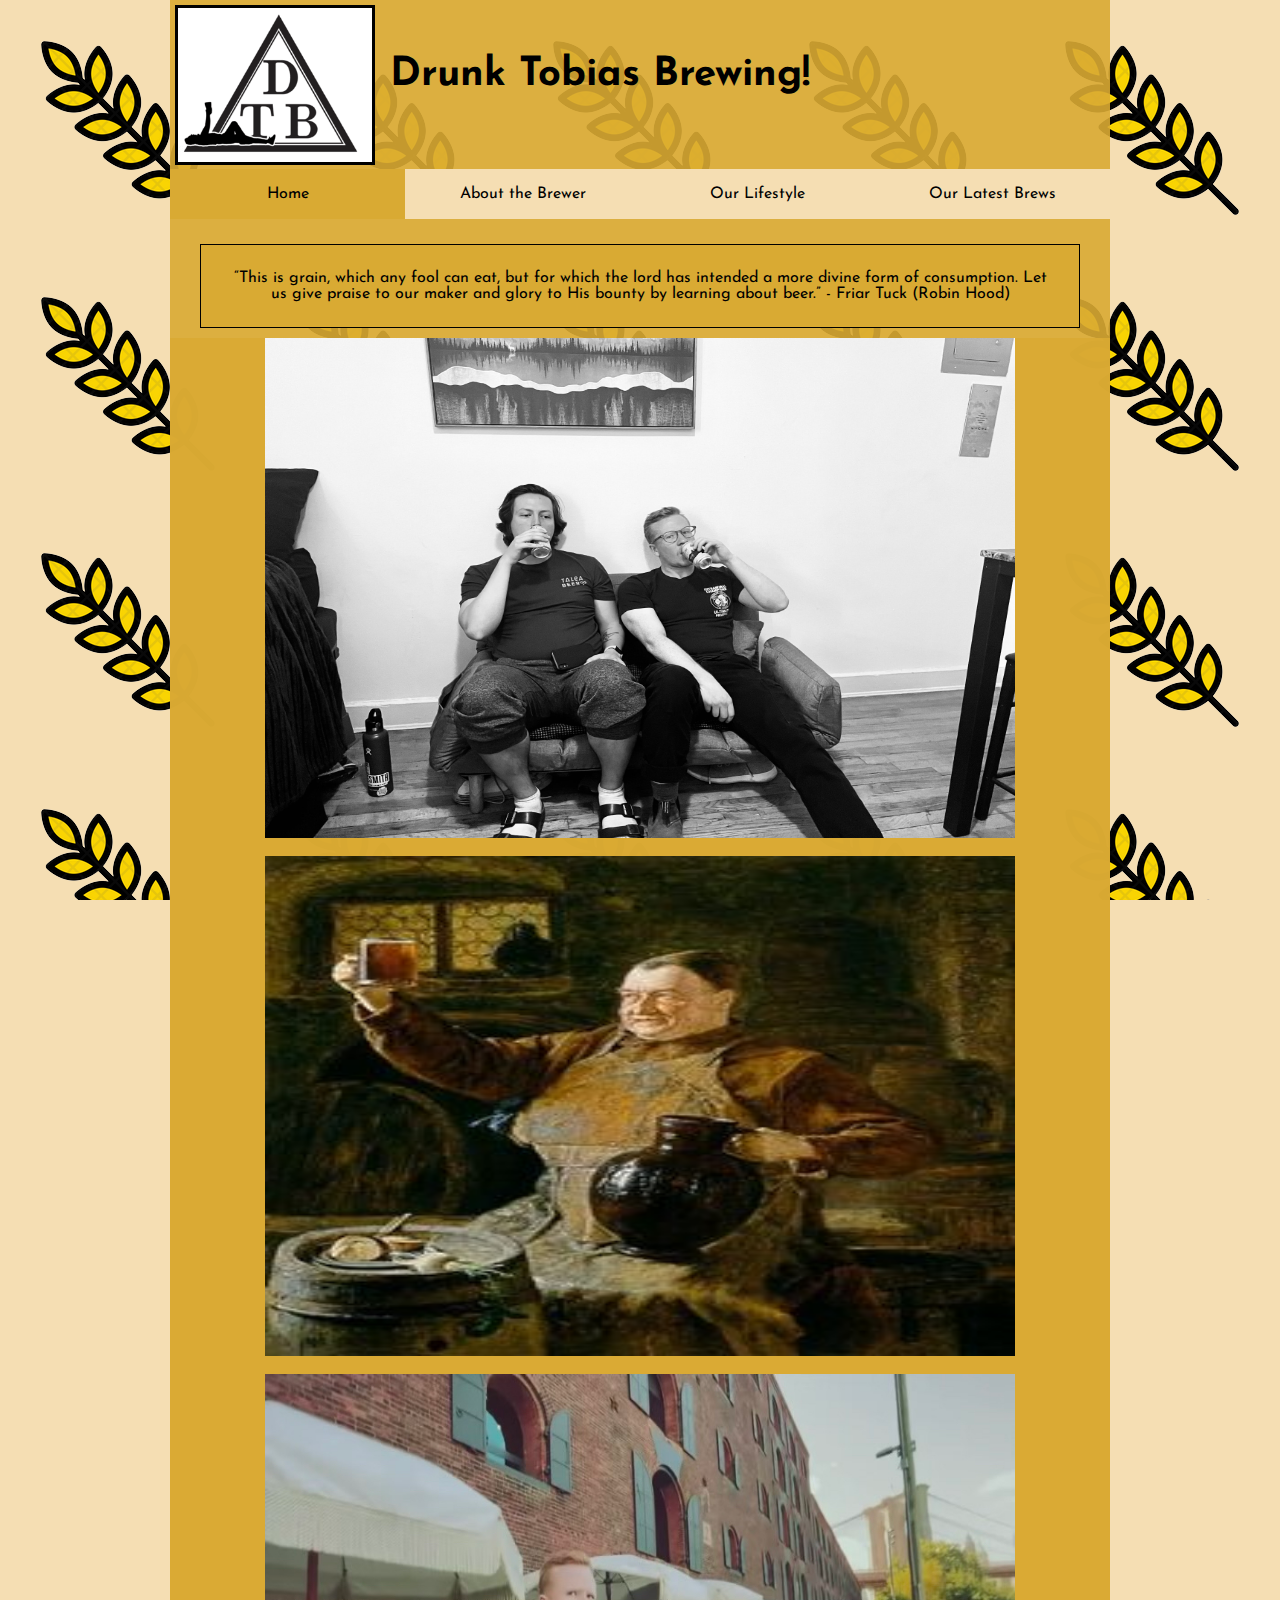
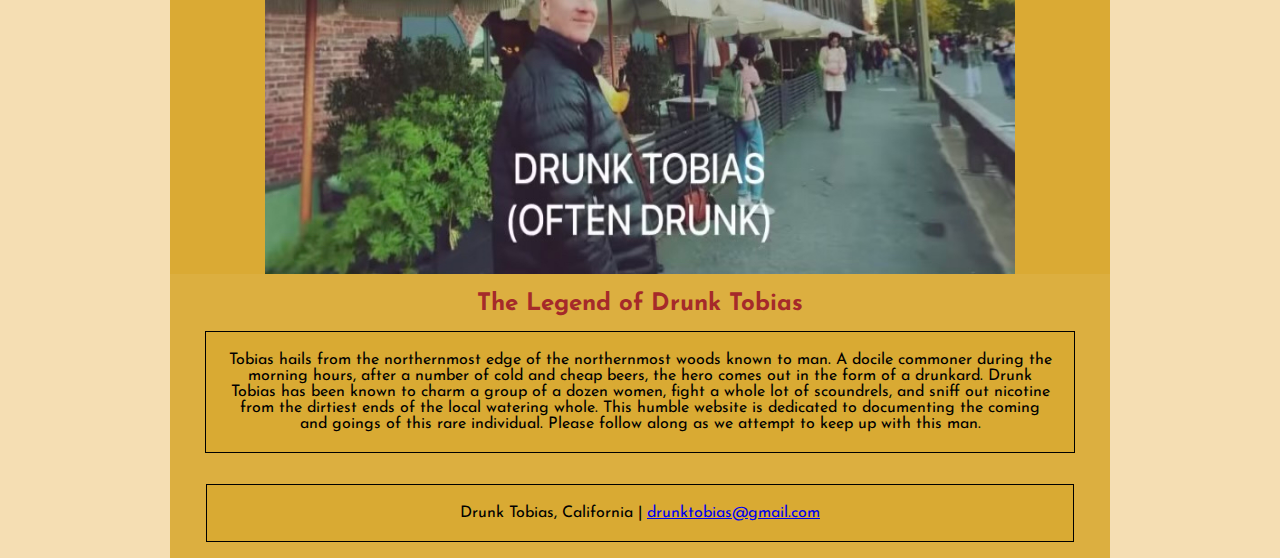
==== index.html @ b08a888a "Update index.html" ====
<!DOCTYPE html>
<html lang="en">
<head>
<title>Drunk Tobias</title>
<link rel="preconnect" href="https://fonts.googleapis.com">
<link rel="preconnect" href="https://fonts.gstatic.com" crossorigin>
<link href="https://fonts.googleapis.com/css2?family=Josefin+Sans:wght@600&display=swap" rel="stylesheet">
<link rel="stylesheet" type="text/css" href="styles.css" />
</head>
<body>
<div id="wrapper">
<img src="images/dtb.png" alt="dtb" class="newimg"> 
<h1>Drunk Tobias Brewing!</h1>
<div class="header">
  <header>
    <nav>
    <ul>
    <li><a class="active" href="index.html">Home</a></li>
    <li><a href="about.html">About the Brewer</a></li>
    <li><a href="ourlifestyle.html">Our Lifestyle</a></li>
    <li><a href="ourbrews.html">Our Latest Brews</a></li>
    </ul>
    </nav>
    </header>  
</div>
<blockquote>“This is grain, which any fool can eat, but for which the lord has intended a more divine form of consumption. Let us give praise to our maker and glory to His bounty by learning about beer.”
- Friar Tuck (Robin Hood)
</blockquote>
<div class="container">
<img 
src="images/unnamed.jpg" alt="unnamed"; class="imgimg">  
  <br>
<img src="images/drunkard.jpg" alt="drunkard"; class="imgimg">  
<br>
<img src="images/tobias.jpg" alt="tobias"; class="imgimg">  
</div>
<br>
<h2>The Legend of <b>Drunk Tobias</b></h2>
<p>Tobias hails from the northernmost edge of the northernmost woods known to man. A docile commoner during the morning hours, after a number of cold and cheap beers, the hero comes out in the form of a drunkard. Drunk Tobias has been known to charm a group of a dozen women, fight a whole lot of scoundrels, and sniff out nicotine from the dirtiest ends of the local watering whole. This humble website is dedicated to documenting the coming and goings of this rare individual. Please follow along as we attempt to keep up with this man.</p>
<link rel="icon" type="images/x-icon" href="images/wheat.png">
<footer>
  <p>Drunk Tobias, California | 
  <a href="mailto:hege@example.com">drunktobias@gmail.com</a></p>
</footer>
</div>
</body>
</html>
---- styles.css ----
* {
    margin: 0;
    padding: 0;
    box-sizing: border-box;
}
  .header {
    width: 940px;
    clear: both;
  }
  nav {
      height: 50px;
      background: wheat;
      line-height: 50px;
      margin-bottom: 25px;
      clear: all;
      width: 940px;
  }
  nav li {
      list-style-type: none;
      width: 25%;
      text-align: center;
      float: left;
      clear: all;
      font-family: 'Josefin Sans', sans-serif;
  }
  nav a {
      text-decoration: none;
      color: black;
      display: block;
      border-style: ridge;
      border: 1px;
  }
  nav a:hover {
   background: rgb(217, 170, 51);
   color: black;
  }
  .header a.active {
    background-color:  rgb(217, 170, 51);
    color: black;
  }
  blockquote {text-align: center; color: black; font-family: 'Josefin Sans', sans-serif; margin: 10px 30px; border: 1px; padding: 25px; background-color: rgb(217, 170, 51); border: 1px solid black; box-sizing: border-box;clear: both;}
  h1 {font-family: 'Josefin Sans', sans-serif; color:black; text-align: center;line-height: 50px;margin-top: 50px; margin-right:300px;float:inline-end;font:bold;font-size: 40px;margin-left: 10px;}
  body {background-color: wheat;
  background-image: url(images/grain222.png);background-attachment: fixed;}
  h2 {font-family: 'Josefin Sans', sans-serif;color: brown; text-align: center;}
  p {text-align: center;font-family: 'Josefin Sans', sans-serif; margin: 15px 35px; border: 1px; padding: 20px; background-color: rgb(217, 170, 51); border: 1px solid rgb(0, 0, 0); box-sizing: content-box;}
  div {background-color:rgba(217, 170, 51, .9);margin:0 auto 0 auto;width: 940px;}
  .pages {
    text-align:center;
    color: black;
    background-color: rgb(217, 170, 51);
  }
  div#container {
            padding-left: 30px; text-align: center;display: flex;justify-content: center;height: 500px;align-items: center;
  }
  img {
    width: 750px;height: 500px;margin: 0 auto 0 auto;
  }
  .imgimg {display: block; margin-left: auto; margin-right: auto;}
  .newimg {width: 200px; height: 160px;border:3px solid #000000;margin-top: 5px;margin-left: 5px;
}
.peyton {width: 750px;height: 500px;margin: 0 auto 0 auto;display: block; margin-left: auto; margin-right: auto;}
.brews {width: 500px;height: 625px;margin: 0 auto 0 auto;display: block; margin-left: auto; margin-right: auto;}
footer {
  text-align: center;
  padding: 1px;
  color: black;
  clear: both;
  font-family: 'Josefin Sans', sans-serif;}
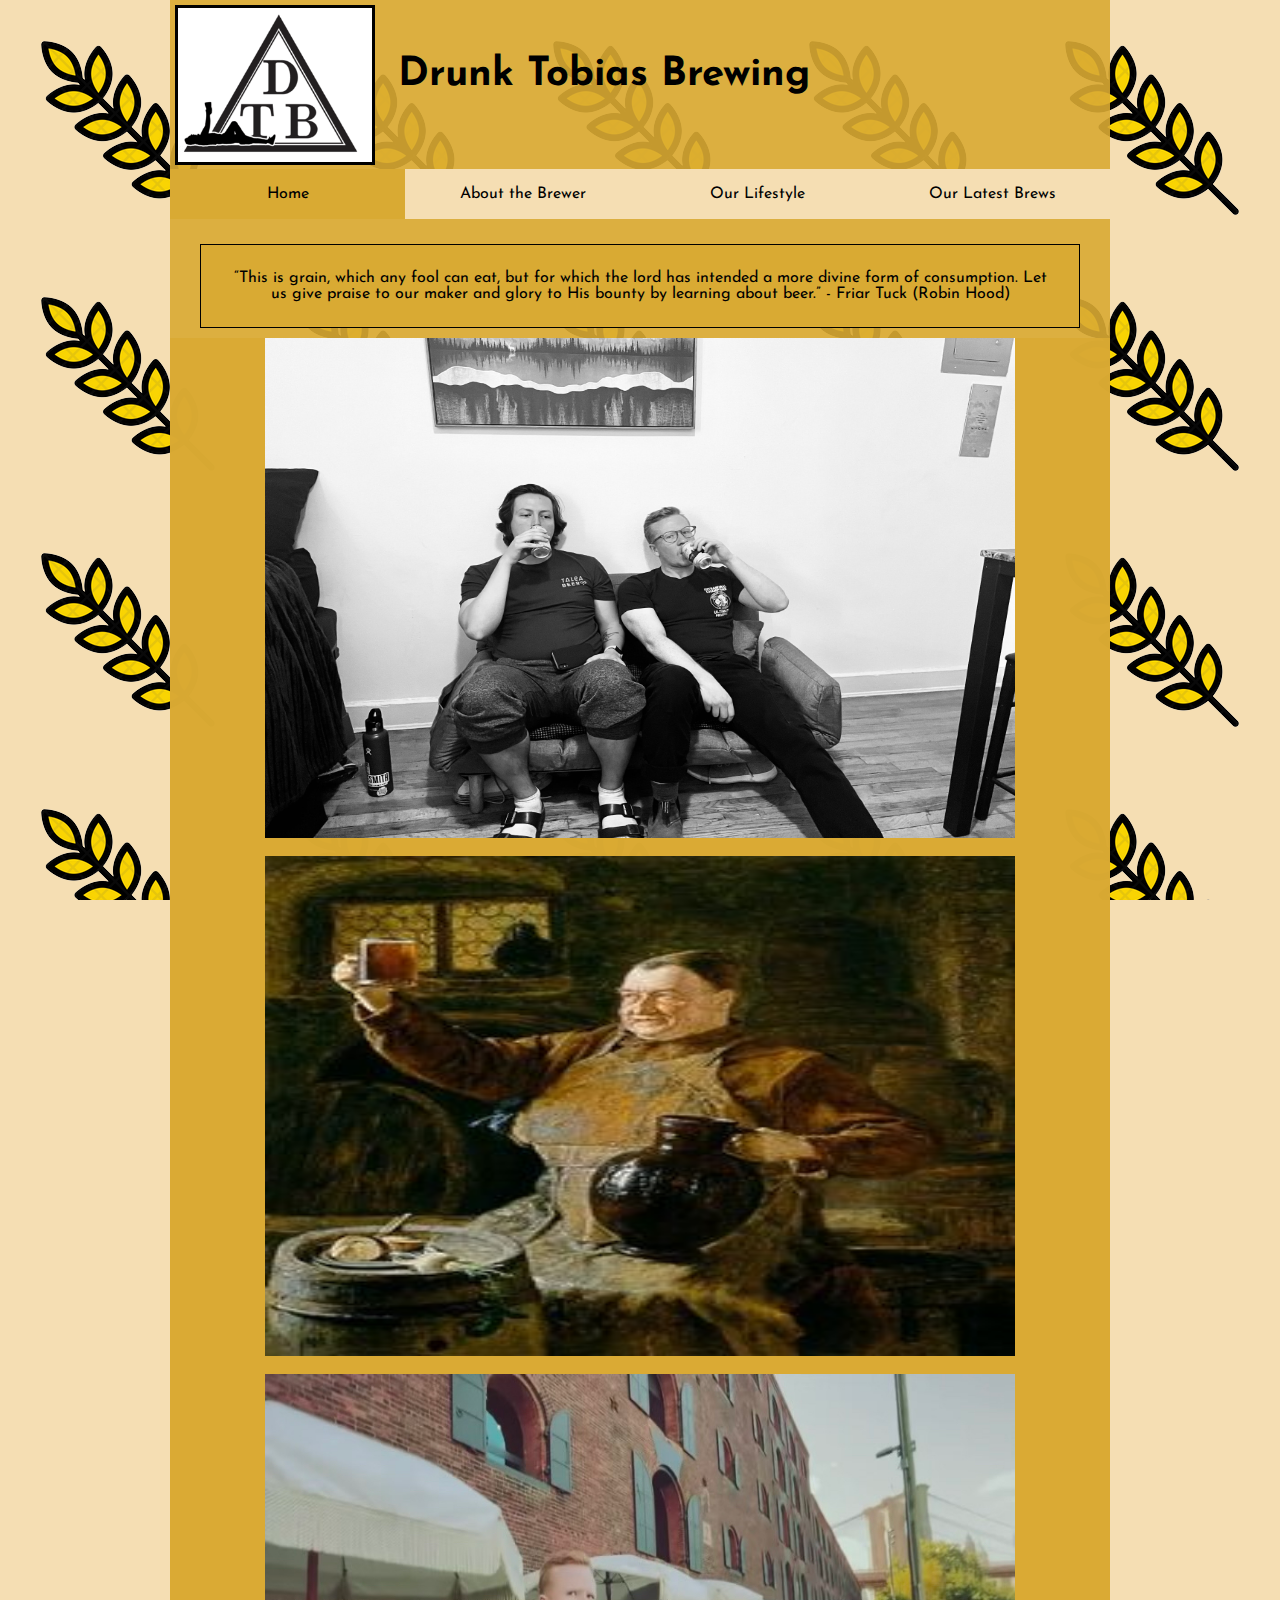
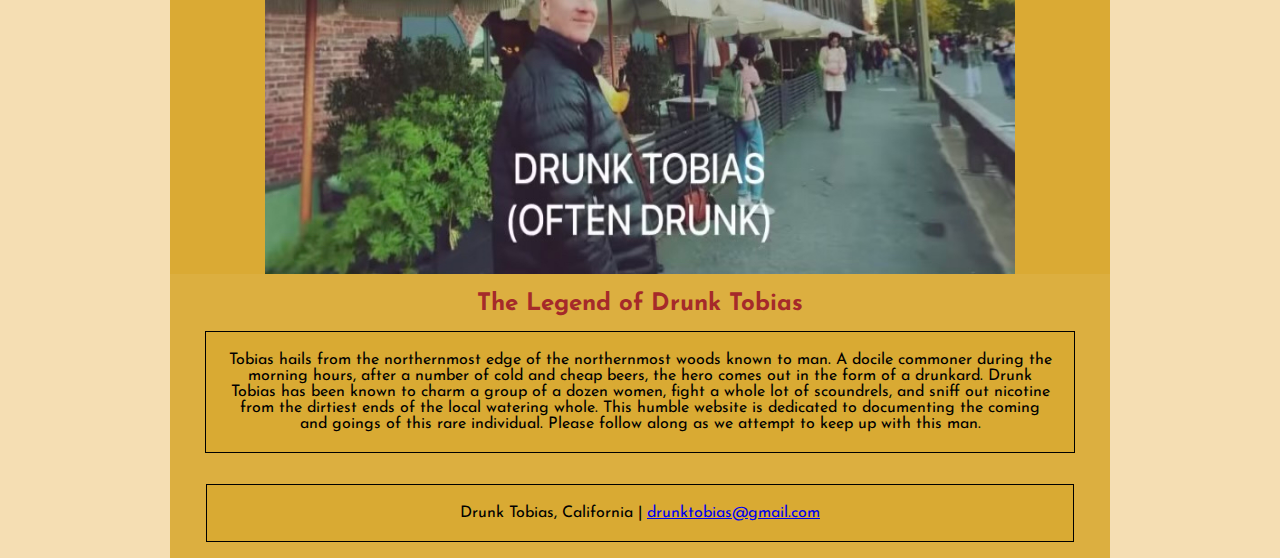
==== commit 2758c5f9: "Update index.html" ====
--- a/index.html
+++ b/index.html
@@ -10,7 +10,7 @@
 <body>
 <div id="wrapper">
 <img src="images/dtb.png" alt="dtb" class="newimg"> 
-<h1>Drunk Tobias Brewing!</h1>
+<h1>Drunk Tobias Brewing</h1>
 <div class="header">
   <header>
     <nav>
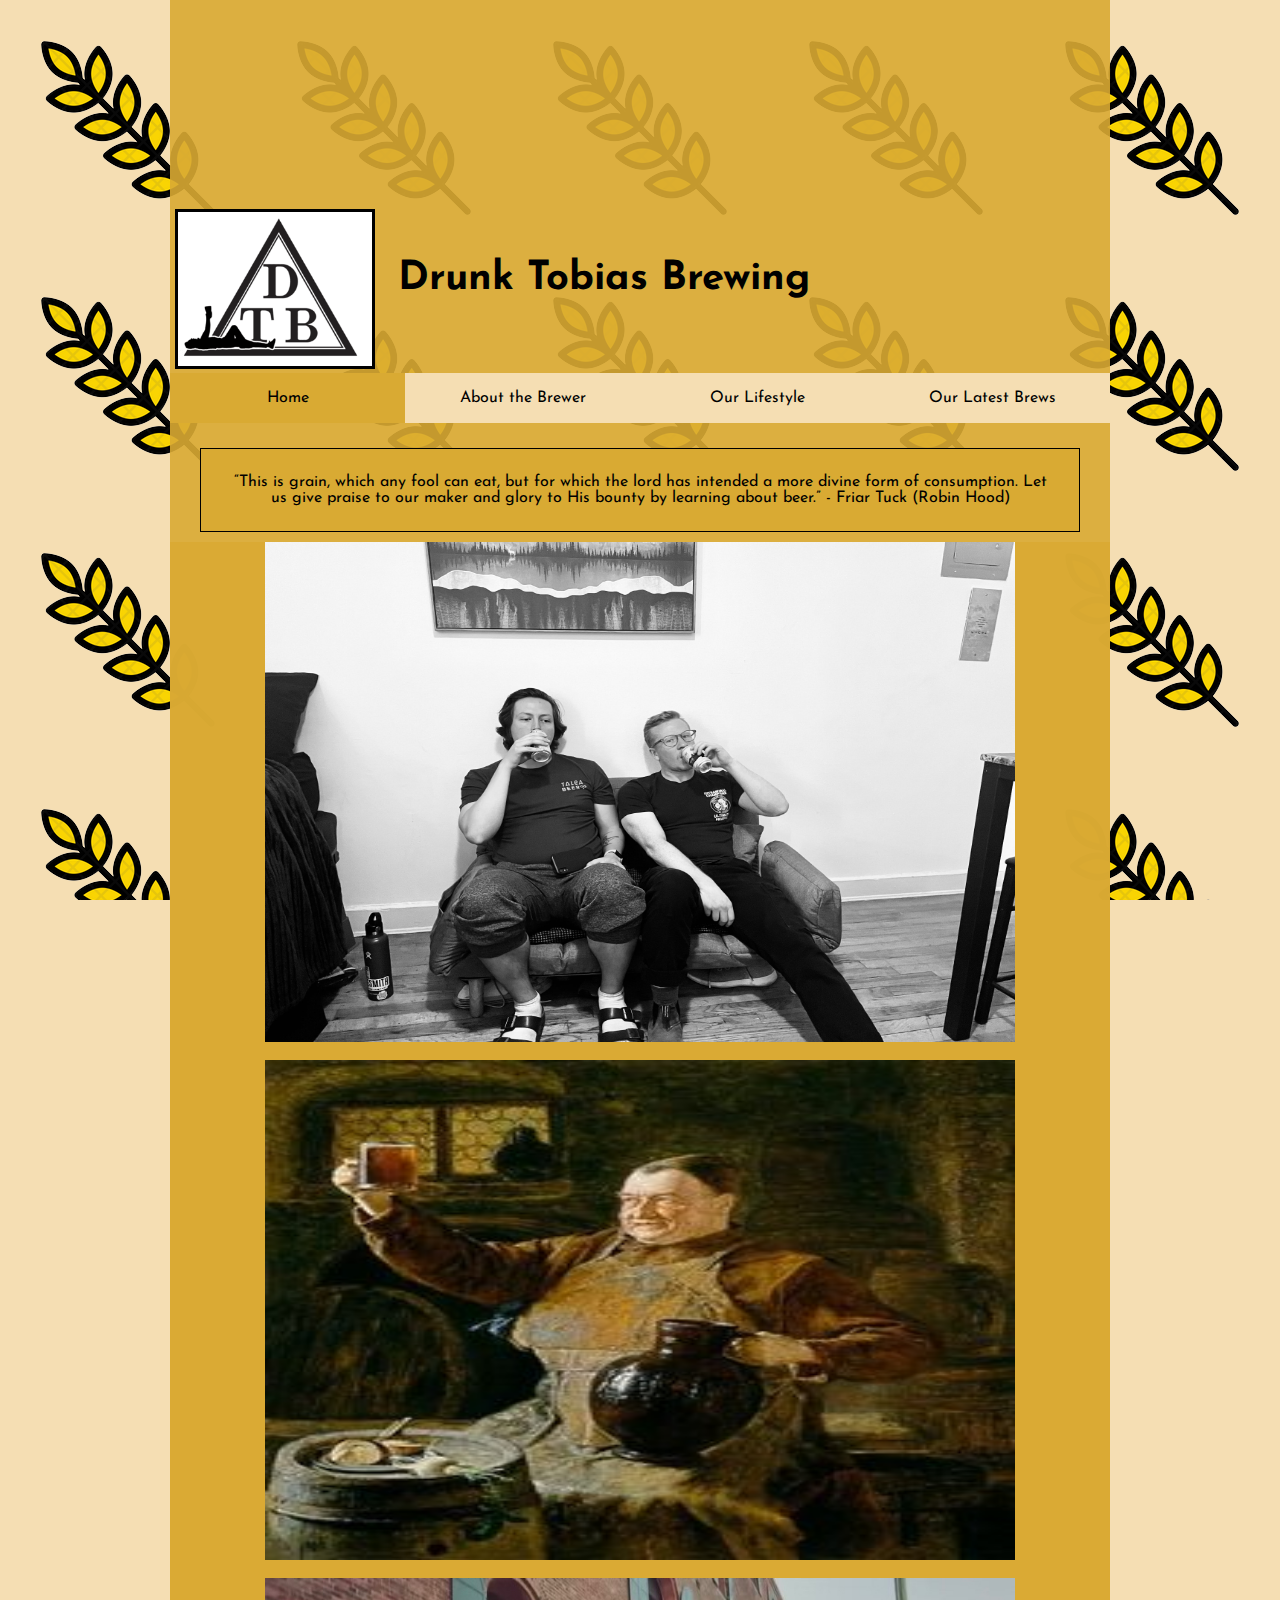
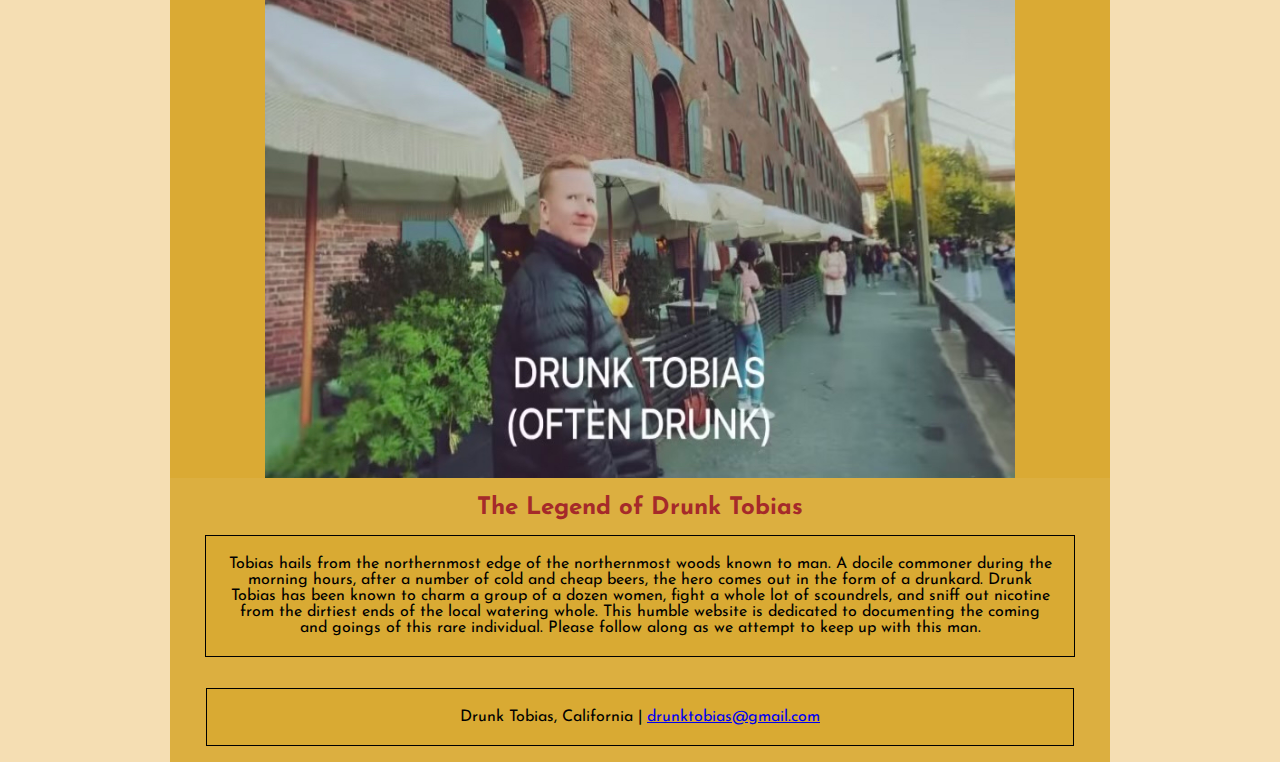
==== commit 4a566cd6: "Update index.html" ====
--- a/index.html
+++ b/index.html
@@ -2,6 +2,7 @@
 <html lang="en">
 <head>
 <title>Drunk Tobias</title>
+<link rel="shortcut icon" type ="x-icon" href="images/dtb.png">
 <link rel="preconnect" href="https://fonts.googleapis.com">
 <link rel="preconnect" href="https://fonts.gstatic.com" crossorigin>
 <link href="https://fonts.googleapis.com/css2?family=Josefin+Sans:wght@600&display=swap" rel="stylesheet">
@@ -9,6 +10,7 @@
 </head>
 <body>
 <div id="wrapper">
+  <iframe style="border-radius:12px" src="https://open.spotify.com/embed/playlist/5yKRROy3xZNLnl1KuKyfz7?utm_source=generator&theme=0" width="100%" height="200" frameBorder="0" allowfullscreen="" allow="autoplay; clipboard-write; encrypted-media; fullscreen; picture-in-picture" loading="lazy"></iframe>
 <img src="images/dtb.png" alt="dtb" class="newimg"> 
 <h1>Drunk Tobias Brewing</h1>
 <div class="header">
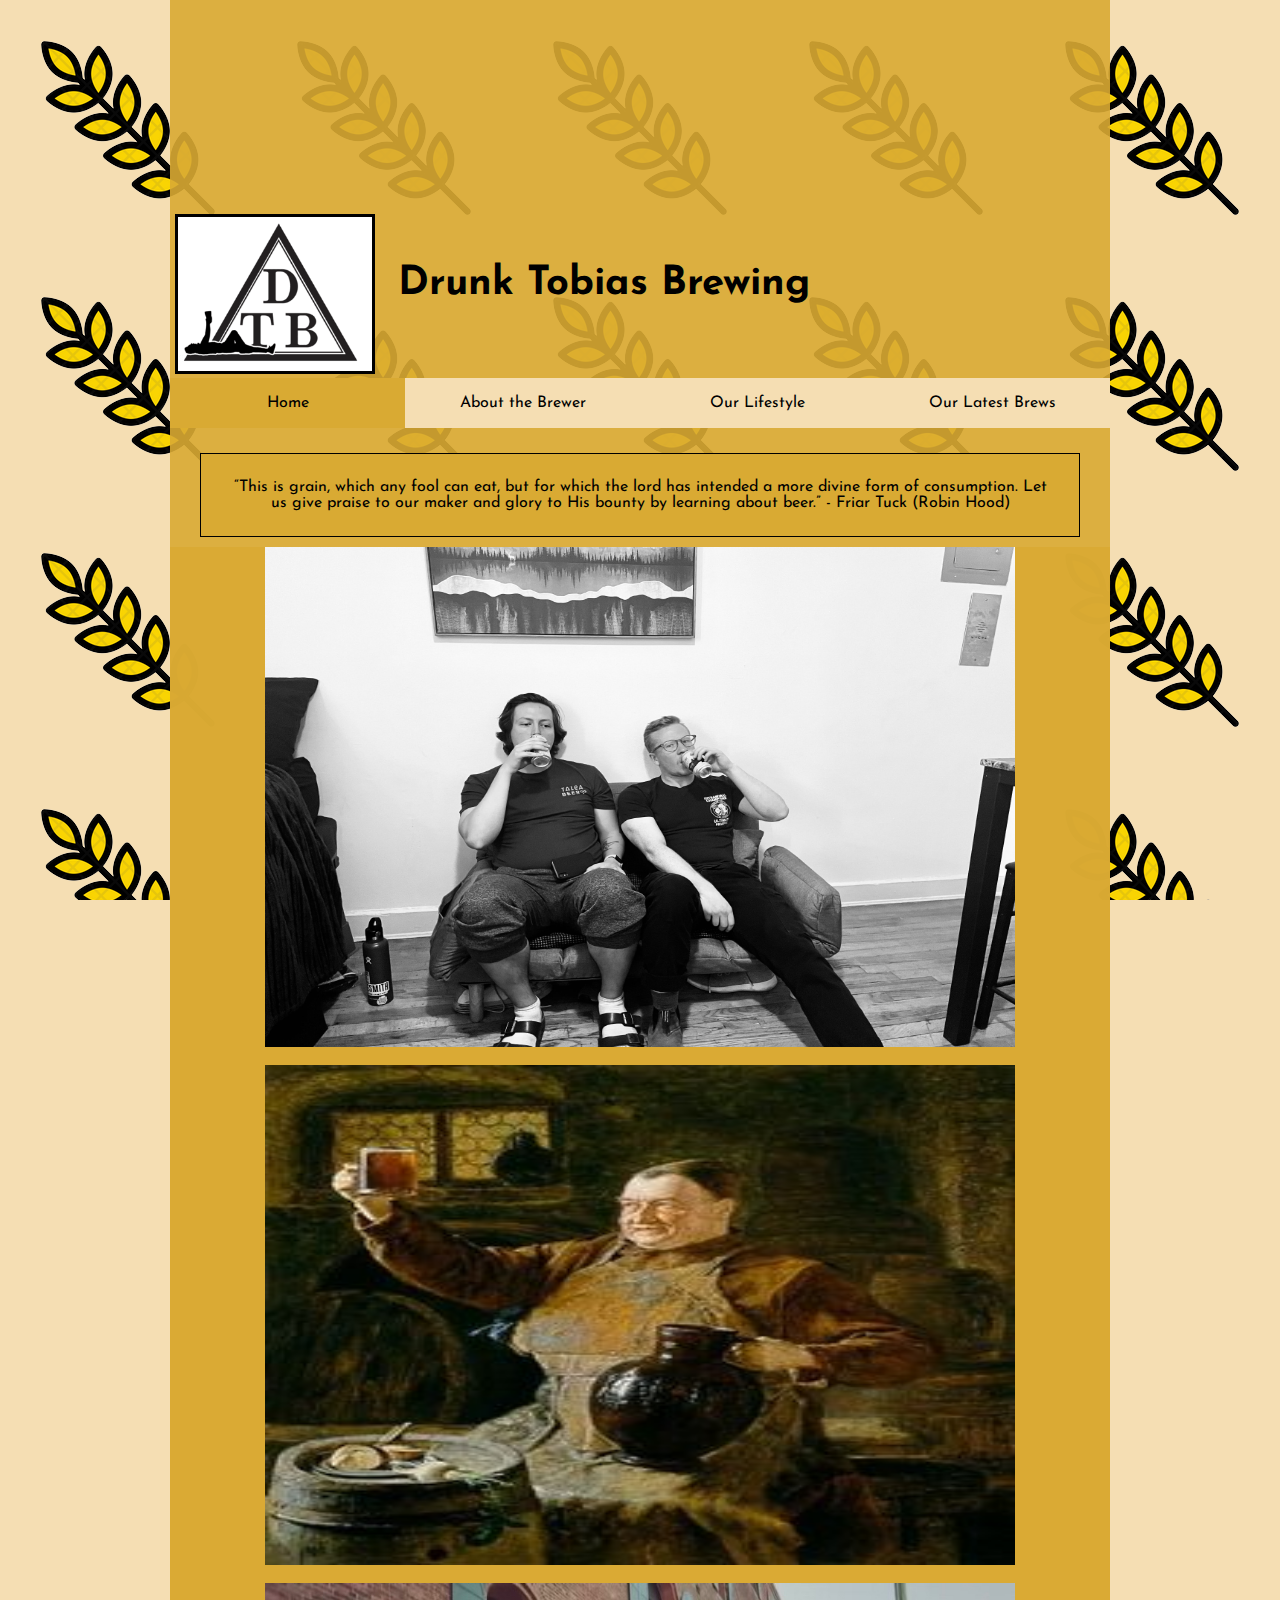
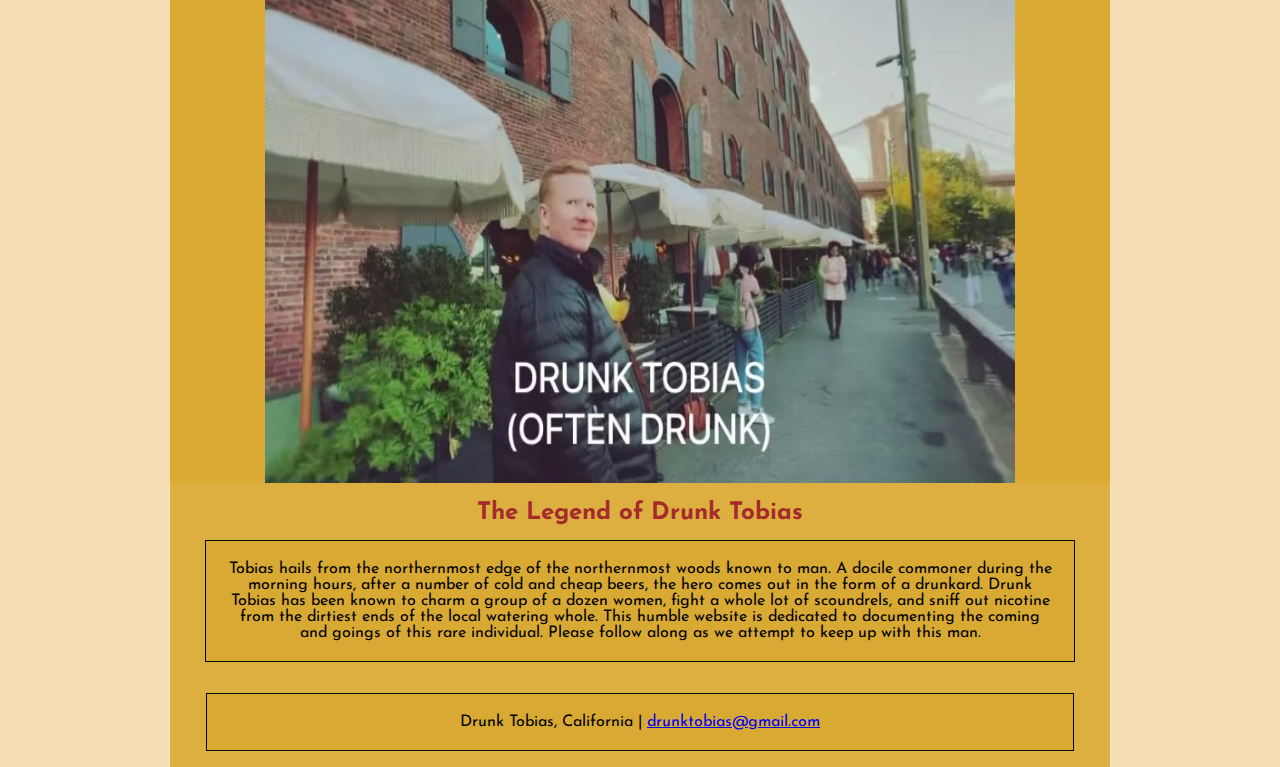
==== commit a998c161: "Update index.html" ====
--- a/index.html
+++ b/index.html
@@ -10,7 +10,7 @@
 </head>
 <body>
 <div id="wrapper">
-  <iframe style="border-radius:12px" src="https://open.spotify.com/embed/playlist/5yKRROy3xZNLnl1KuKyfz7?utm_source=generator&theme=0" width="100%" height="200" frameBorder="0" allowfullscreen="" allow="autoplay; clipboard-write; encrypted-media; fullscreen; picture-in-picture" loading="lazy"></iframe>
+  <iframe style="border-radius:12px" src="https://open.spotify.com/embed/playlist/5yKRROy3xZNLnl1KuKyfz7?utm_source=generator&theme=0" width="100%" height="205" frameBorder="0" allowfullscreen="" allow="autoplay; clipboard-write; encrypted-media; fullscreen; picture-in-picture" loading="lazy"></iframe>
 <img src="images/dtb.png" alt="dtb" class="newimg"> 
 <h1>Drunk Tobias Brewing</h1>
 <div class="header">
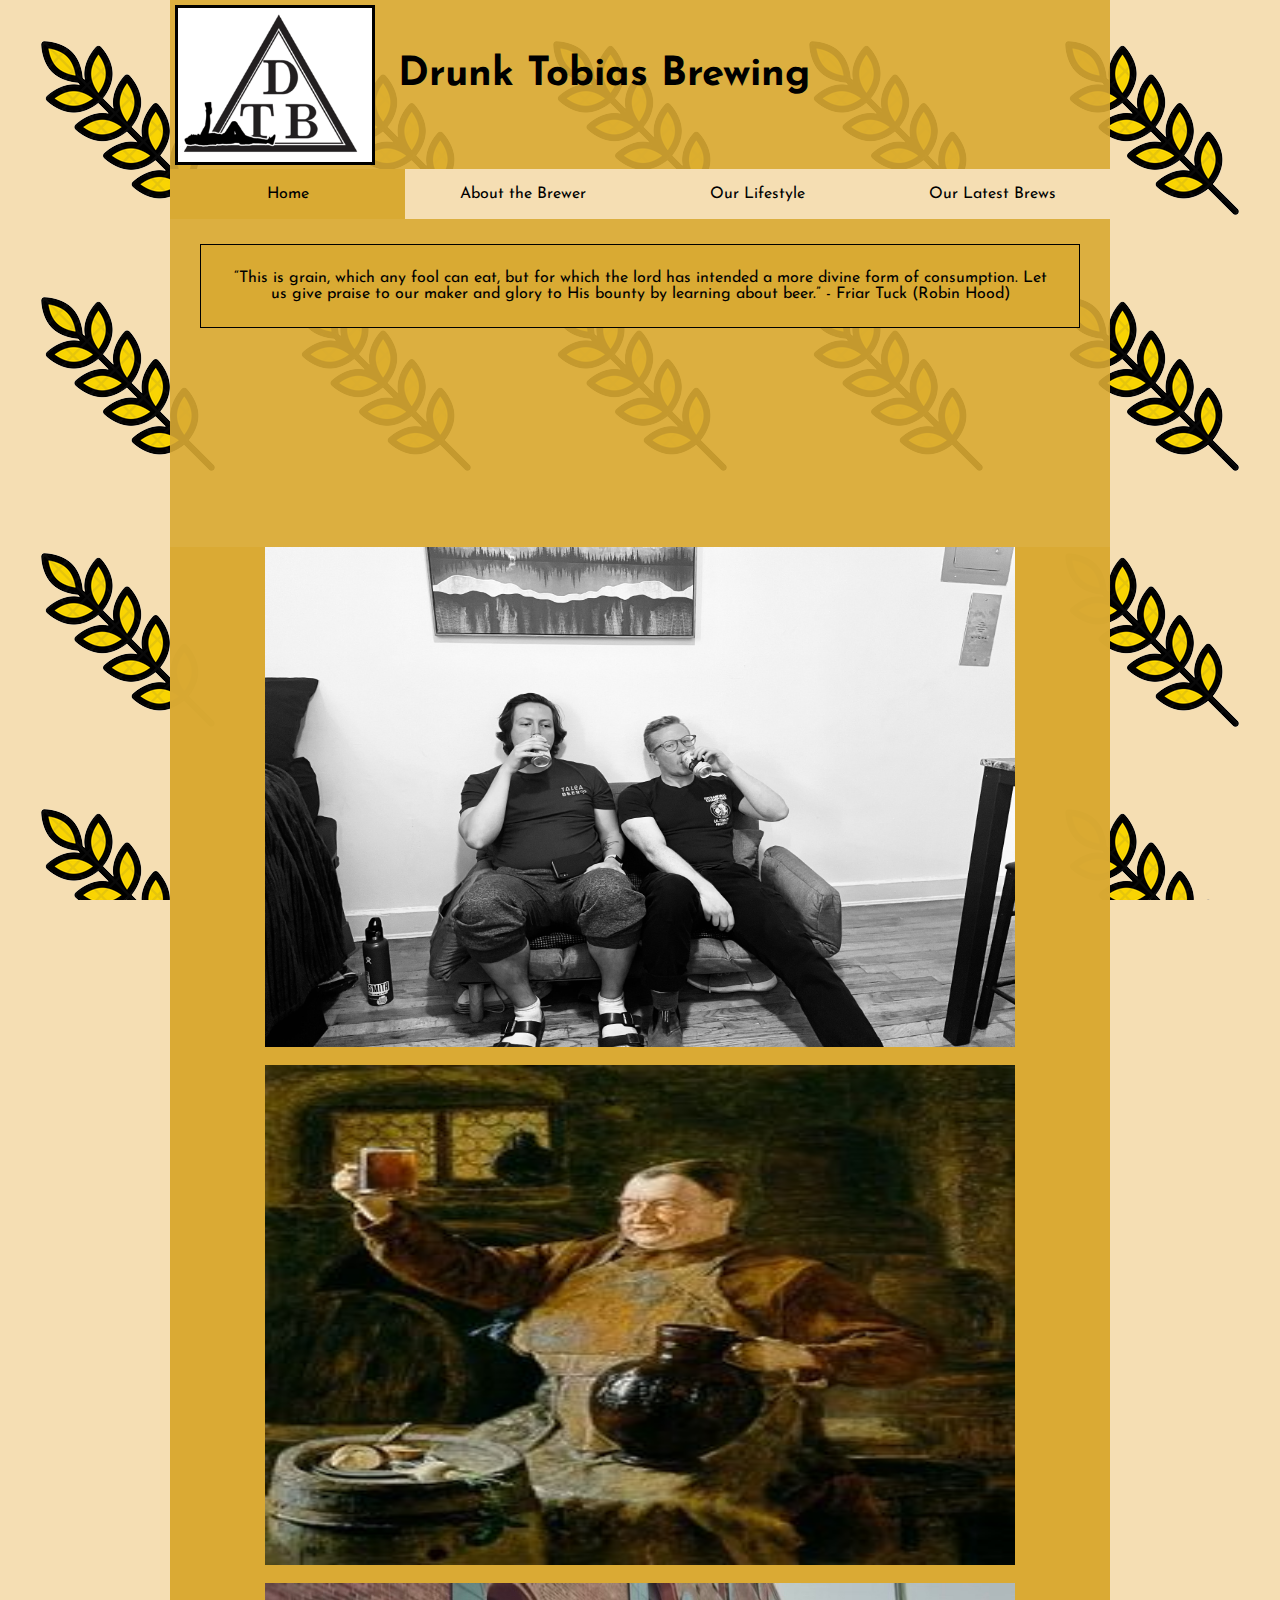
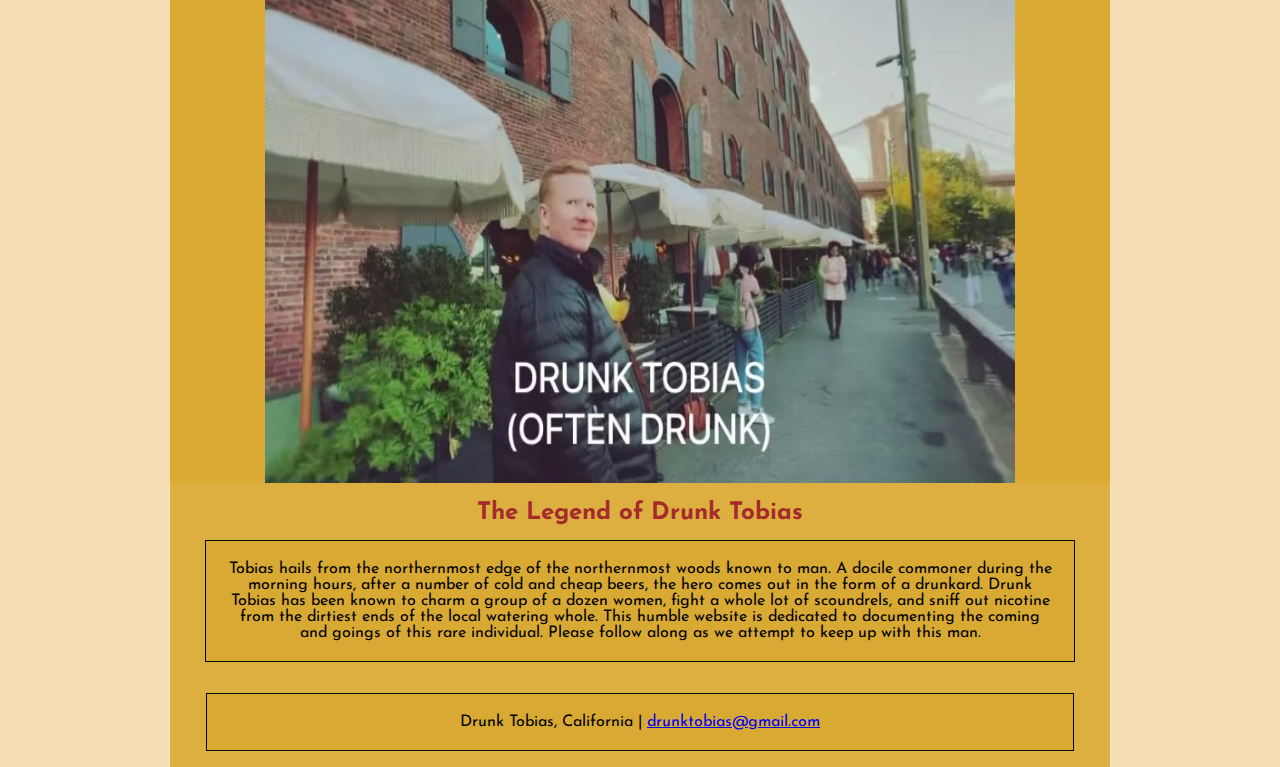
==== commit dd15a4f7: "Update index.html" ====
--- a/index.html
+++ b/index.html
@@ -10,7 +10,6 @@
 </head>
 <body>
 <div id="wrapper">
-  <iframe style="border-radius:12px" src="https://open.spotify.com/embed/playlist/5yKRROy3xZNLnl1KuKyfz7?utm_source=generator&theme=0" width="100%" height="205" frameBorder="0" allowfullscreen="" allow="autoplay; clipboard-write; encrypted-media; fullscreen; picture-in-picture" loading="lazy"></iframe>
 <img src="images/dtb.png" alt="dtb" class="newimg"> 
 <h1>Drunk Tobias Brewing</h1>
 <div class="header">
@@ -28,6 +27,7 @@
 <blockquote>“This is grain, which any fool can eat, but for which the lord has intended a more divine form of consumption. Let us give praise to our maker and glory to His bounty by learning about beer.”
 - Friar Tuck (Robin Hood)
 </blockquote>
+<iframe style="border-radius:12px" src="https://open.spotify.com/embed/playlist/5yKRROy3xZNLnl1KuKyfz7?utm_source=generator&theme=0" width="100%" height="205" frameBorder="0" allowfullscreen="" allow="autoplay; clipboard-write; encrypted-media; fullscreen; picture-in-picture" loading="lazy"></iframe>
 <div class="container">
 <img 
 src="images/unnamed.jpg" alt="unnamed"; class="imgimg">  
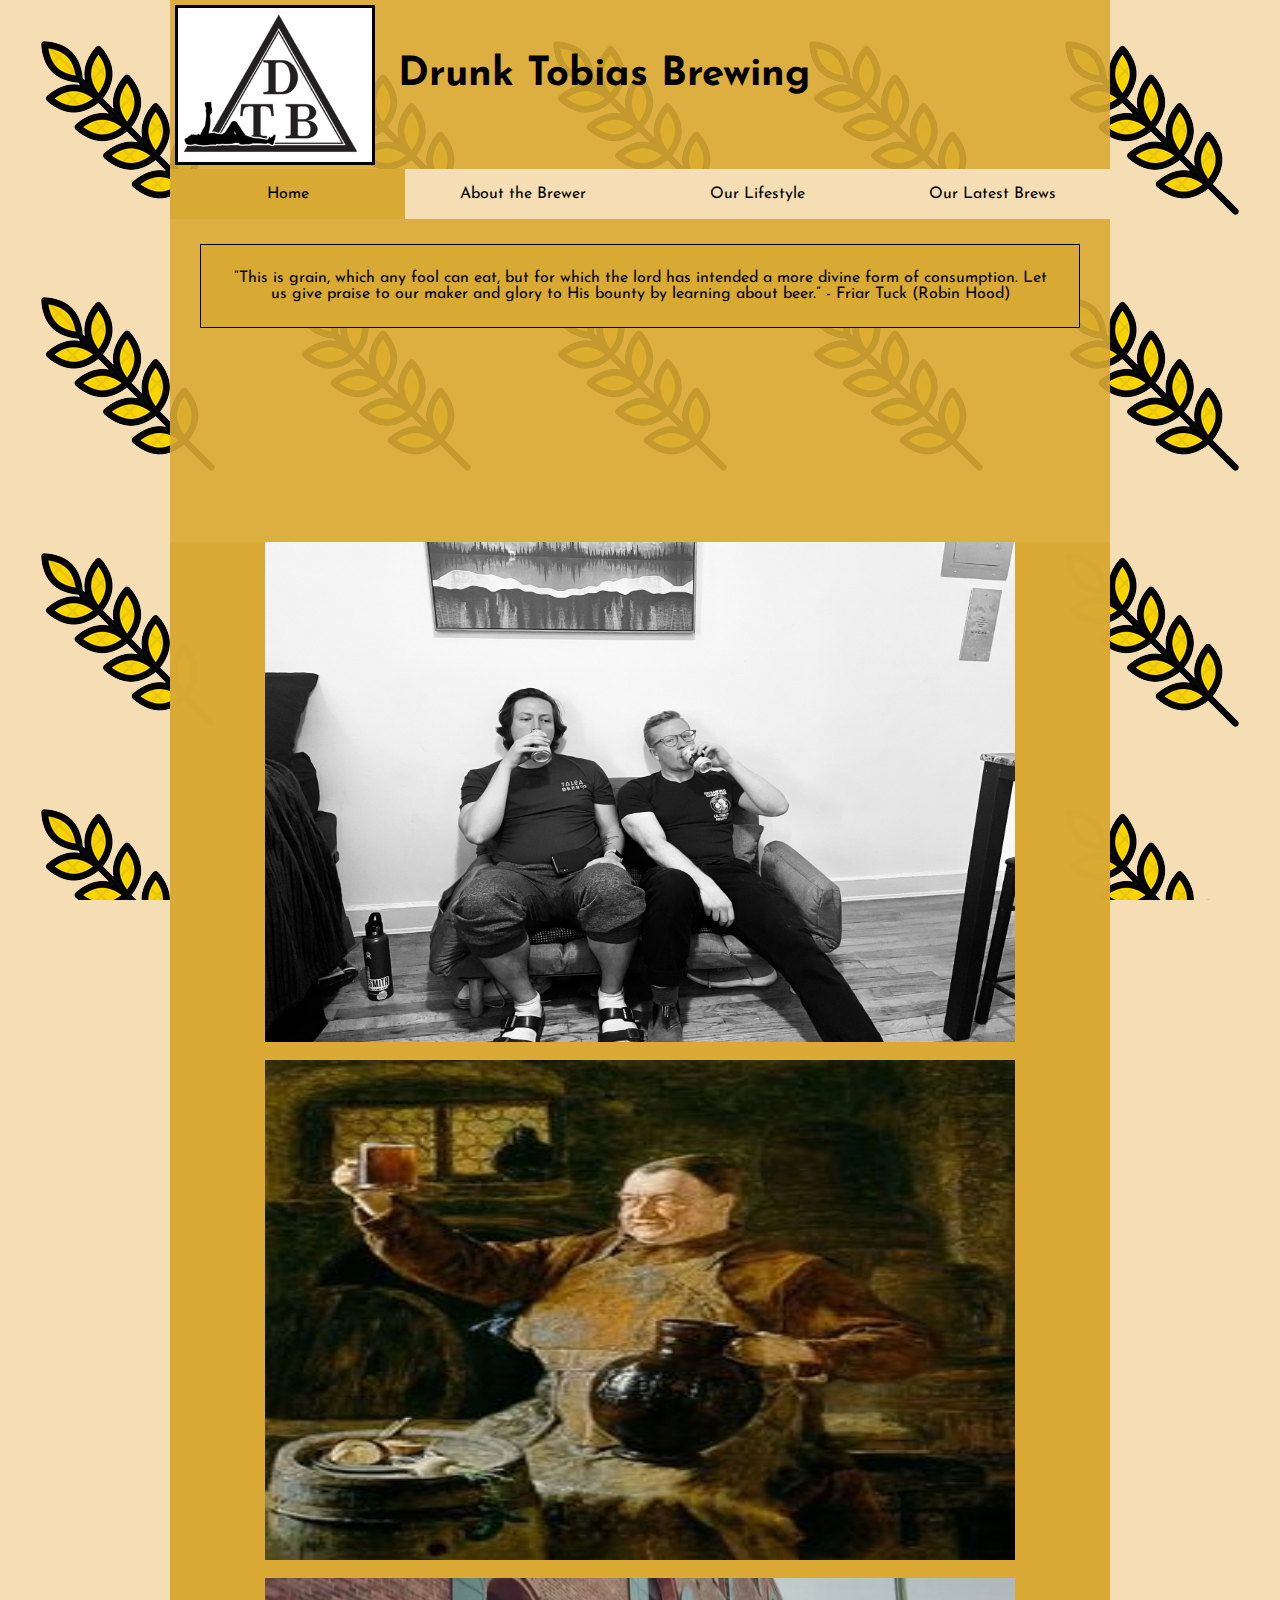
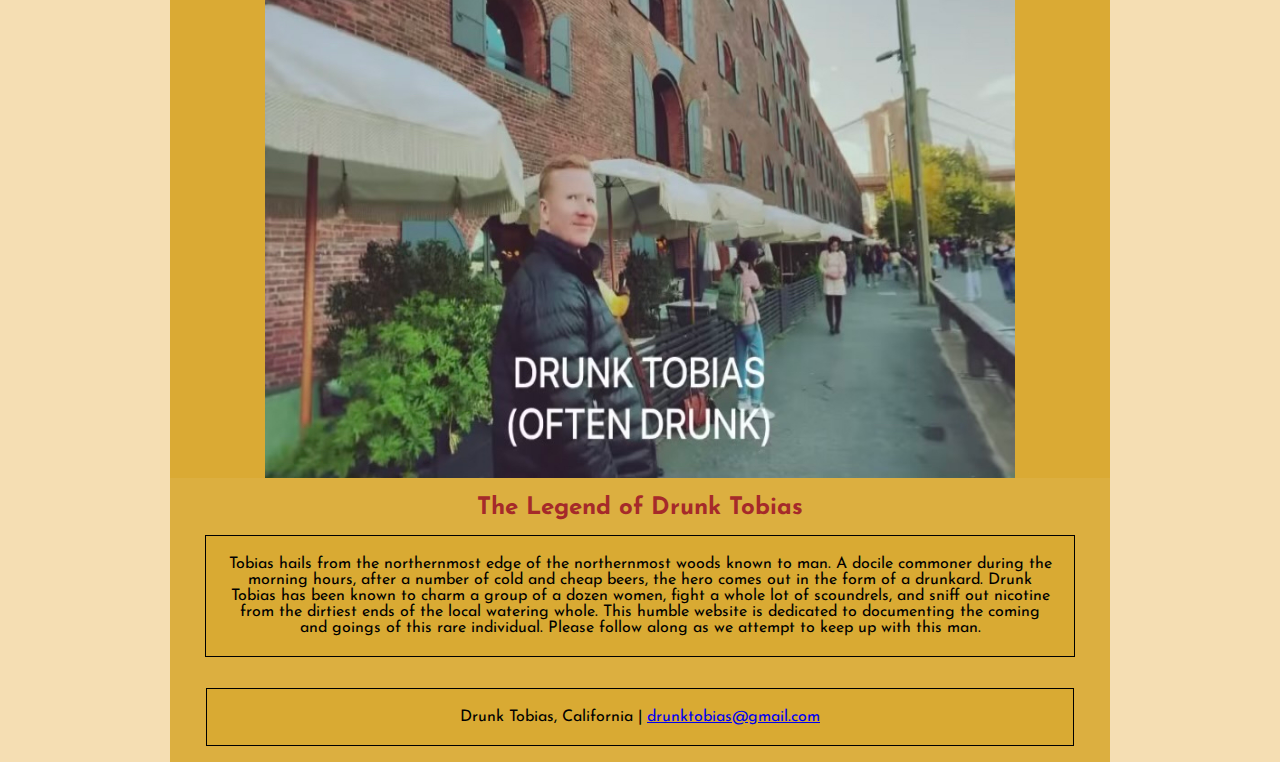
==== commit 77ab1a84: "Update index.html" ====
--- a/index.html
+++ b/index.html
@@ -27,7 +27,7 @@
 <blockquote>“This is grain, which any fool can eat, but for which the lord has intended a more divine form of consumption. Let us give praise to our maker and glory to His bounty by learning about beer.”
 - Friar Tuck (Robin Hood)
 </blockquote>
-<iframe style="border-radius:12px" src="https://open.spotify.com/embed/playlist/5yKRROy3xZNLnl1KuKyfz7?utm_source=generator&theme=0" width="100%" height="205" frameBorder="0" allowfullscreen="" allow="autoplay; clipboard-write; encrypted-media; fullscreen; picture-in-picture" loading="lazy"></iframe>
+<iframe style="border-radius:12px" src="https://open.spotify.com/embed/playlist/5yKRROy3xZNLnl1KuKyfz7?utm_source=generator&theme=0" width="100%" height="200" frameBorder="0" allowfullscreen="" allow="autoplay; clipboard-write; encrypted-media; fullscreen; picture-in-picture" loading="lazy"></iframe>
 <div class="container">
 <img 
 src="images/unnamed.jpg" alt="unnamed"; class="imgimg">  
--- a/styles.css
+++ b/styles.css
@@ -39,7 +39,7 @@
     color: black;
   }
   blockquote {text-align: center; color: black; font-family: 'Josefin Sans', sans-serif; margin: 10px 30px; border: 1px; padding: 25px; background-color: rgb(217, 170, 51); border: 1px solid black; box-sizing: border-box;clear: both;}
-  h1 {font-family: 'Josefin Sans', sans-serif; color:black; text-align: center;line-height: 50px;margin-top: 50px; margin-right:300px;float:inline-end;font:bold;font-size: 40px;margin-left: 10px;}
+  h1 {font-family: 'Josefin Sans', sans-serif; color:black; text-align: center;line-height: 50px;margin-top: 50px; margin-right:300px;float:inline-end;font:bold;font-size: 40px;margin-left: 10px;margin-bottom: 10px;}
   body {background-color: wheat;
   background-image: url(images/grain222.png);background-attachment: fixed;}
   h2 {font-family: 'Josefin Sans', sans-serif;color: brown; text-align: center;}
